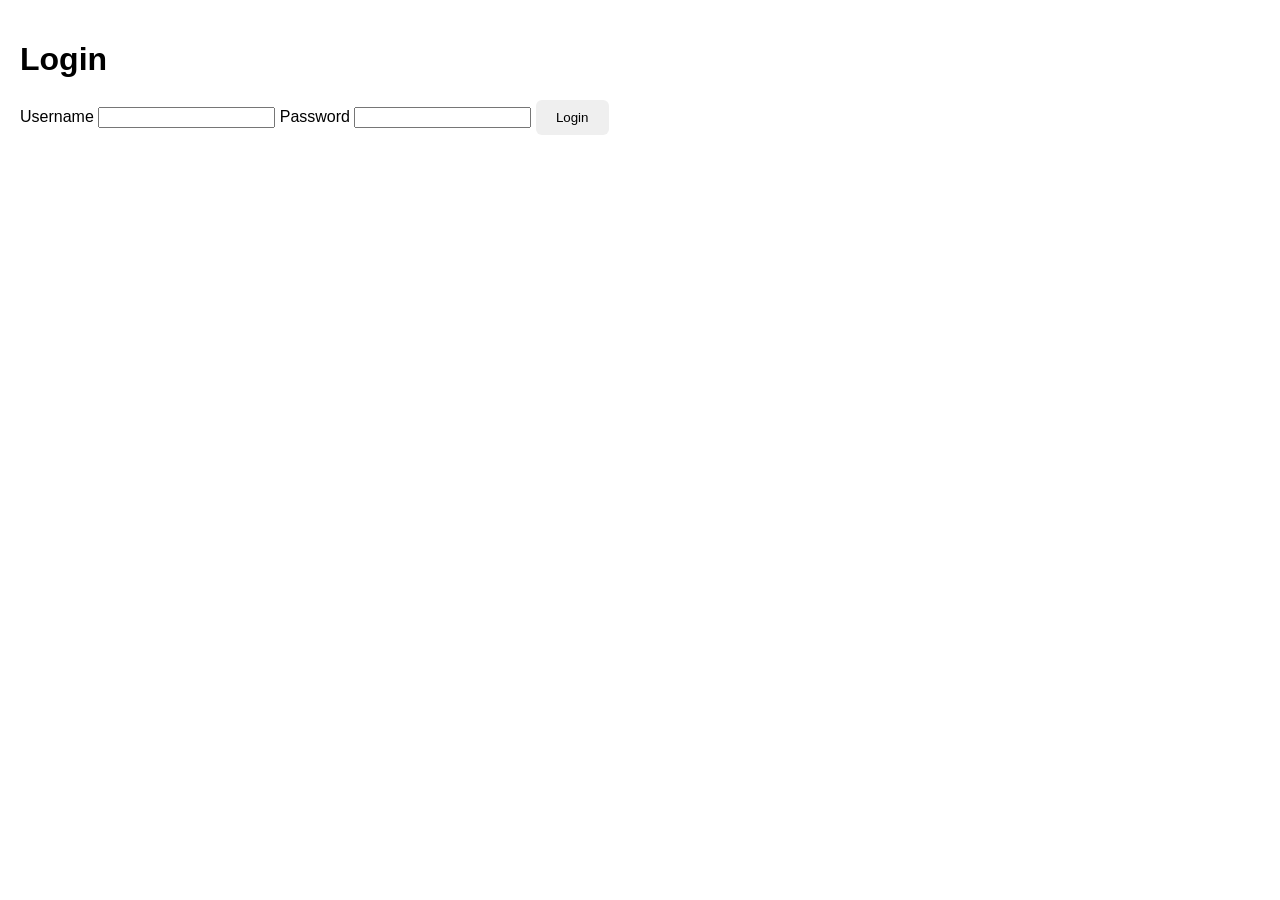
==== frontend/login.html @ 3fde369c "feat: add login page" ====
<!DOCTYPE html>
<html lang="en">
<head>
    <meta charset="UTF-8">
    <meta name="viewport" content="width=device-width, initial-scale=1.0">
    <title>Login — BugBoard</title>
    <link rel="stylesheet" href="css/style.css">
</head>
<body>
  <main>
    <h1>Login</h1>

    <form>
        <label for="username">Username</label>
        <input type="text" id="username" name="username">
        <label for="password">Password</label>
        <input type="password" id="password" name="password">
        <button type="submit">Login</button>
    </form>
  </main>
</body>
</html>
---- frontend/css/style.css ----
body {
    margin: 0;
    font-family: Arial, sans-serif;
    
}

nav  {
    display: flex;
    gap: 20px;
}

main {
    padding: 20px;
}

button {
    padding: 10px 20px;
    border: none;
    border-radius: 6px;
    cursor: pointer;
}
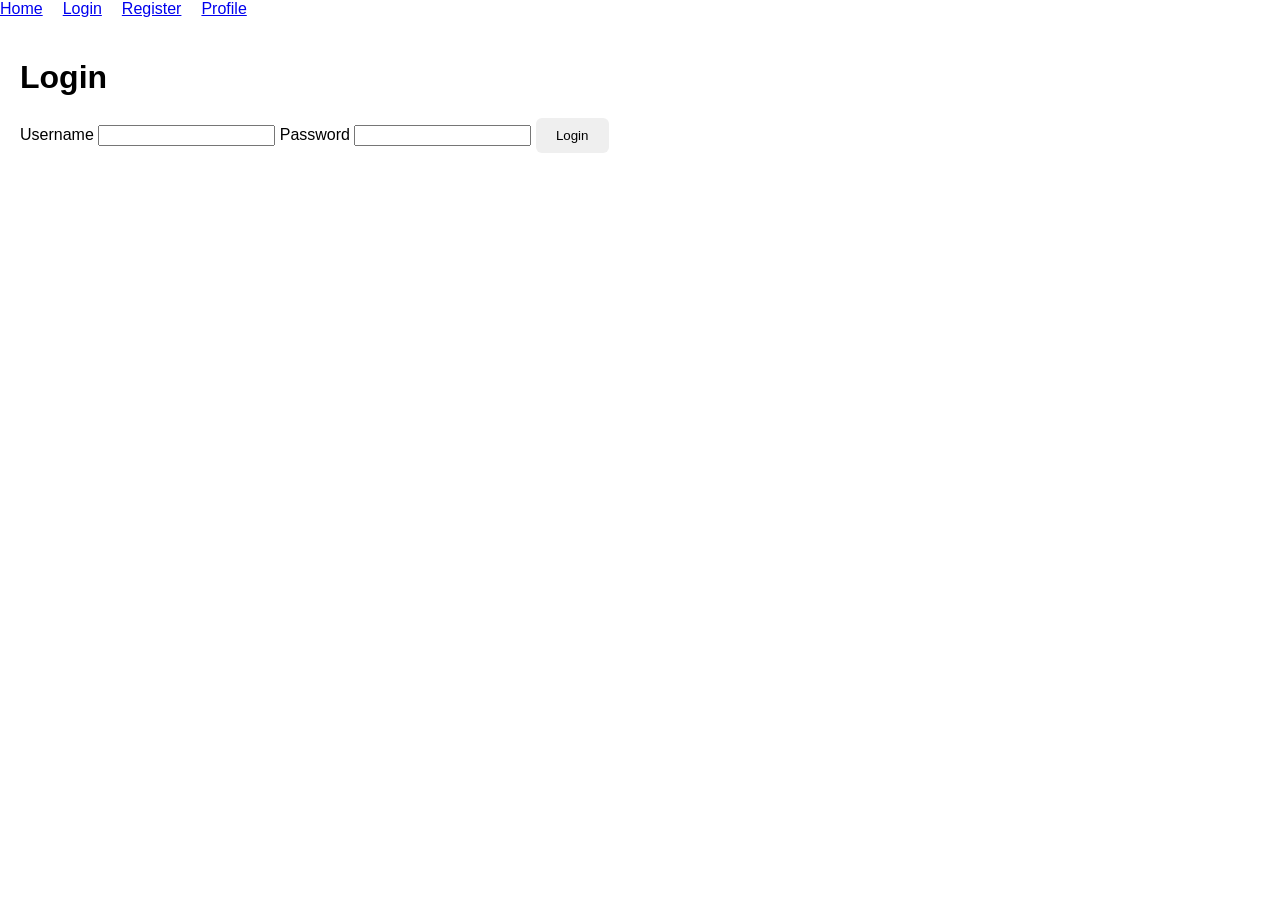
==== commit beb822b3: "feat: connect homepage and login navigation" ====
--- a/frontend/login.html
+++ b/frontend/login.html
@@ -7,6 +7,12 @@
     <link rel="stylesheet" href="css/style.css">
 </head>
 <body>
+  <nav>
+   <a href="index.html">Home</a>
+   <a href="login.html">Login</a>
+   <a href="#">Register</a>
+   <a href="#">Profile</a>
+ </nav>
   <main>
     <h1>Login</h1>
 
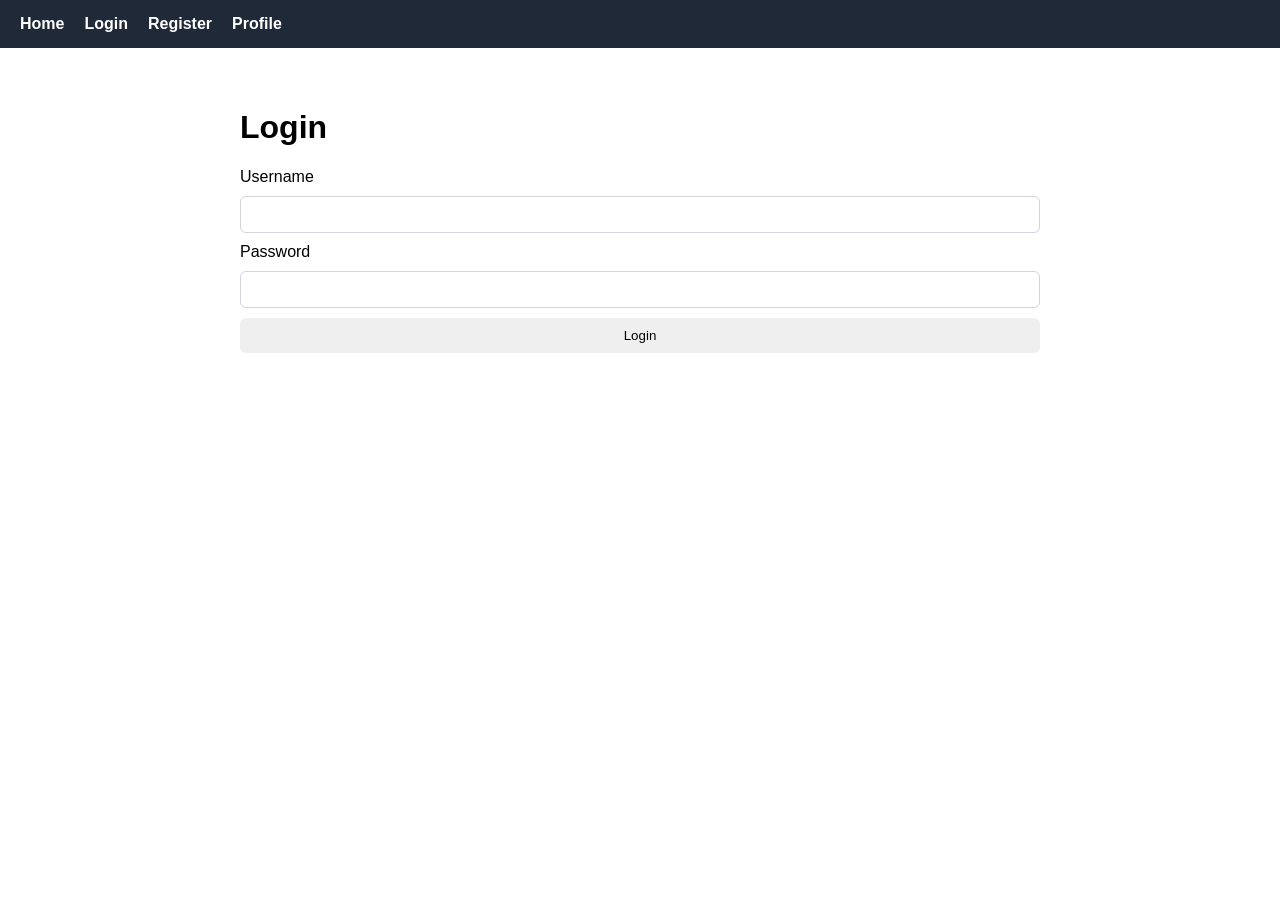
==== commit d9d5e5df: "feat: add login form handling" ====
--- a/frontend/login.html
+++ b/frontend/login.html
@@ -10,13 +10,13 @@
   <nav>
    <a href="index.html">Home</a>
    <a href="login.html">Login</a>
-   <a href="#">Register</a>
-   <a href="#">Profile</a>
+   <a href="register.html">Register</a>
+   <a href="profile.html">Profile</a>
  </nav>
   <main>
     <h1>Login</h1>
 
-    <form>
+    <form id="loginForm">
         <label for="username">Username</label>
         <input type="text" id="username" name="username">
         <label for="password">Password</label>
@@ -24,5 +24,6 @@
         <button type="submit">Login</button>
     </form>
   </main>
+    <script src="js/script.js"></script>
 </body>
 </html>
--- a/frontend/css/style.css
+++ b/frontend/css/style.css
@@ -7,10 +7,25 @@
 nav  {
     display: flex;
     gap: 20px;
+    padding: 15px 20px;
+    background-color: #1f2937;
+    align-items: center;
 }
+    nav a {
+        color: white; 
+        text-decoration: none;
+        font-weight: bold;
+    }
+
+nav a:hover {
+    color: #60a5fa;
+}
+
 
 main {
     padding: 20px;
+        max-width: 800px;
+    margin: 20px auto;
 }
 
 button {
@@ -18,4 +33,29 @@
     border: none;
     border-radius: 6px;
     cursor: pointer;
-}+
+}
+
+form {
+    display: flex;
+    flex-direction: column;
+    gap: 10px;
+}
+
+input{
+    padding: 10px;
+    border: 1px solid #d1d5db;
+    border-radius: 6px;
+}
+
+input:focus{
+    outline: 2px solid #60a5fa;
+}
+
+button:hover{
+    background-color: #2563eb;
+    background-color: #3b82f6;
+    color: white;
+}
+
+
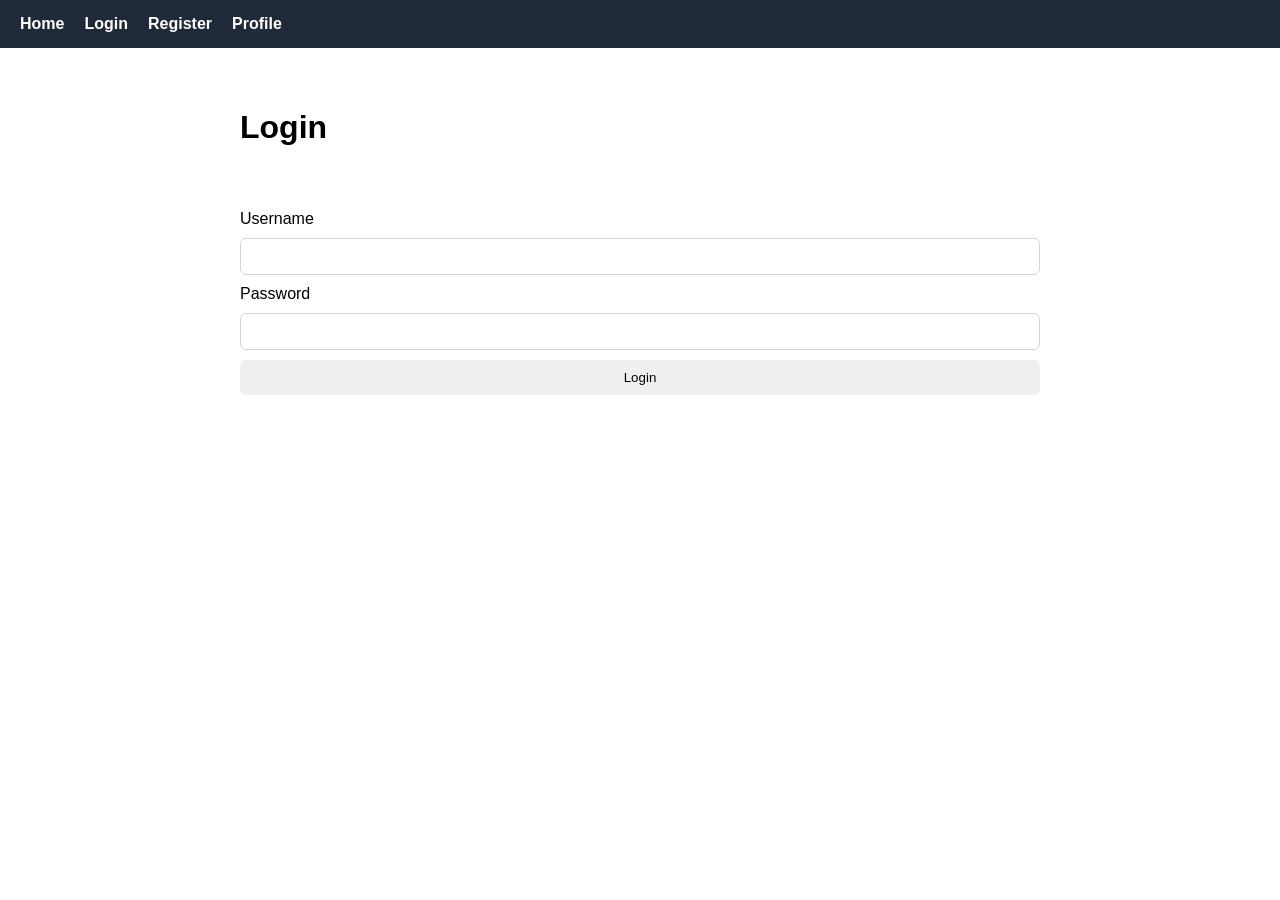
==== commit fc5b09f4: "Add login and registration validation" ====
--- a/frontend/login.html
+++ b/frontend/login.html
@@ -17,6 +17,7 @@
     <h1>Login</h1>
 
     <form id="loginForm">
+        <p id="loginMessage"></p>
         <label for="username">Username</label>
         <input type="text" id="username" name="username">
         <label for="password">Password</label>
